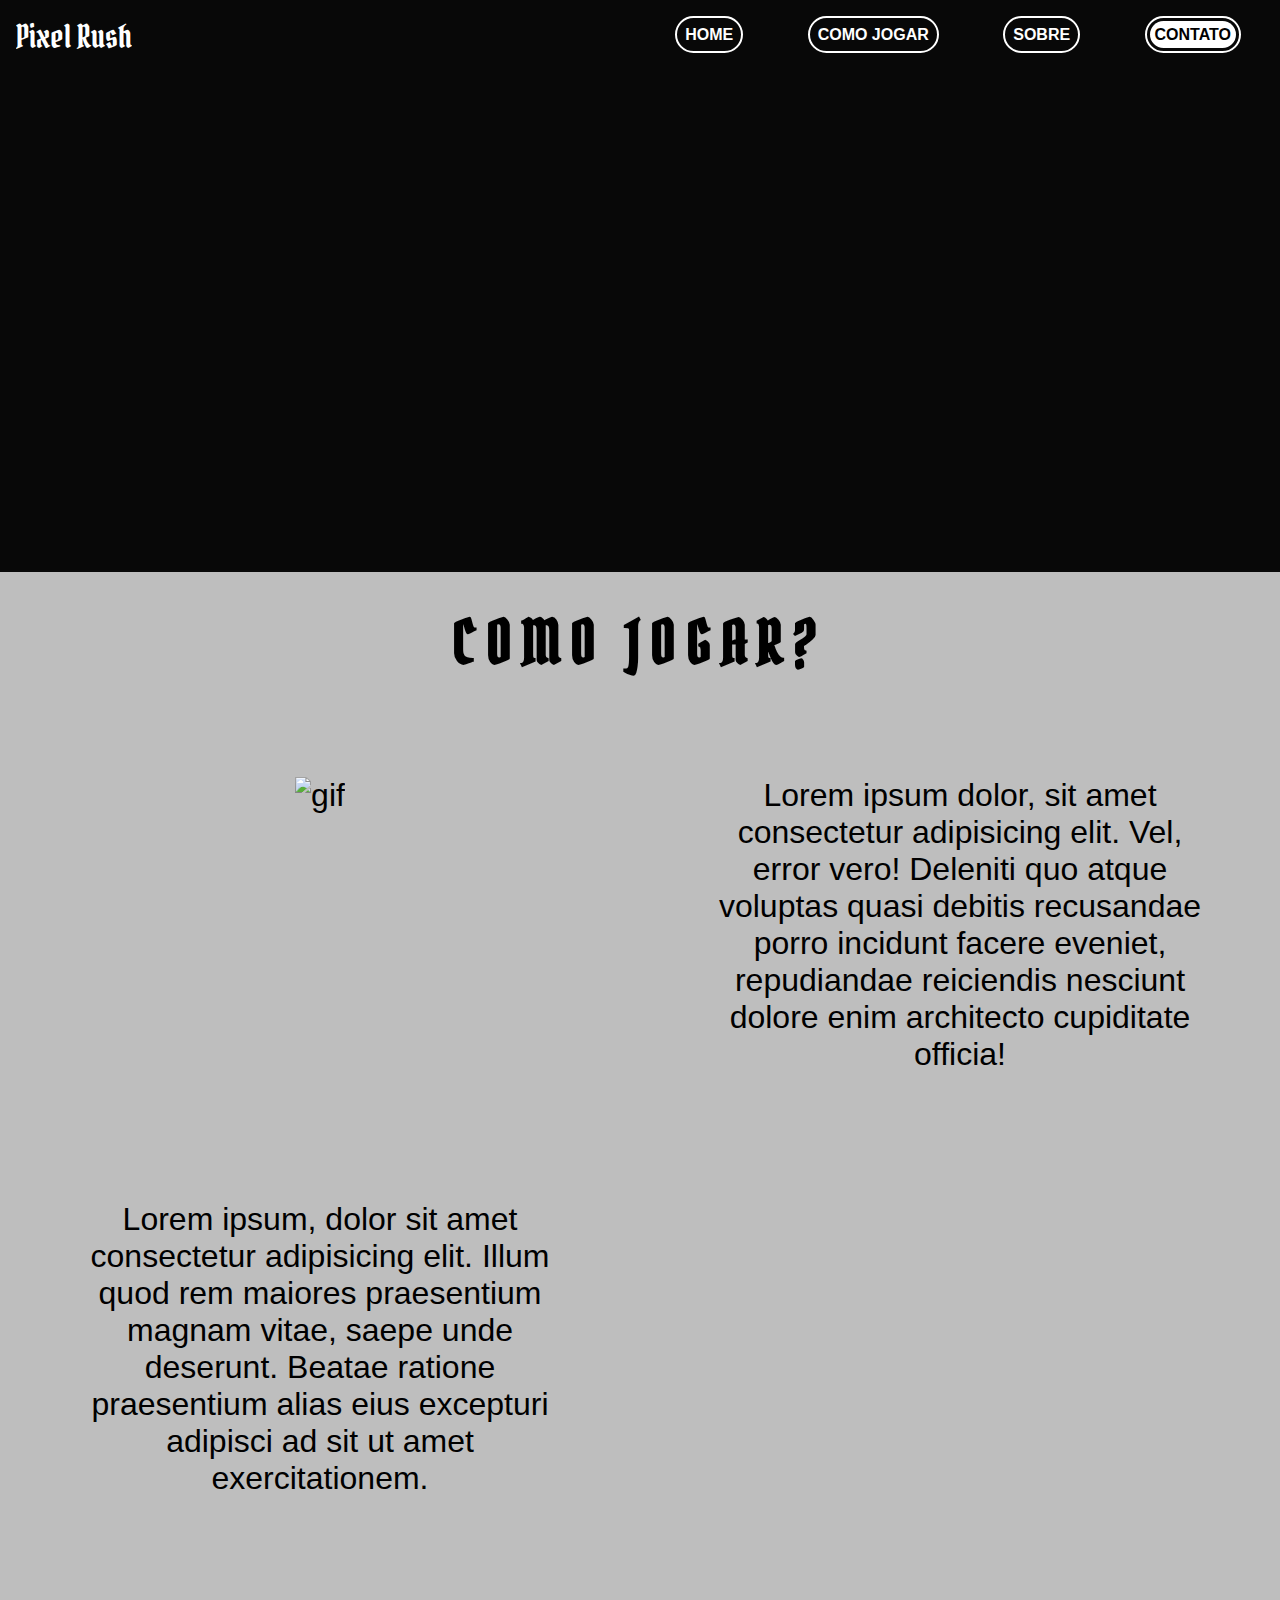
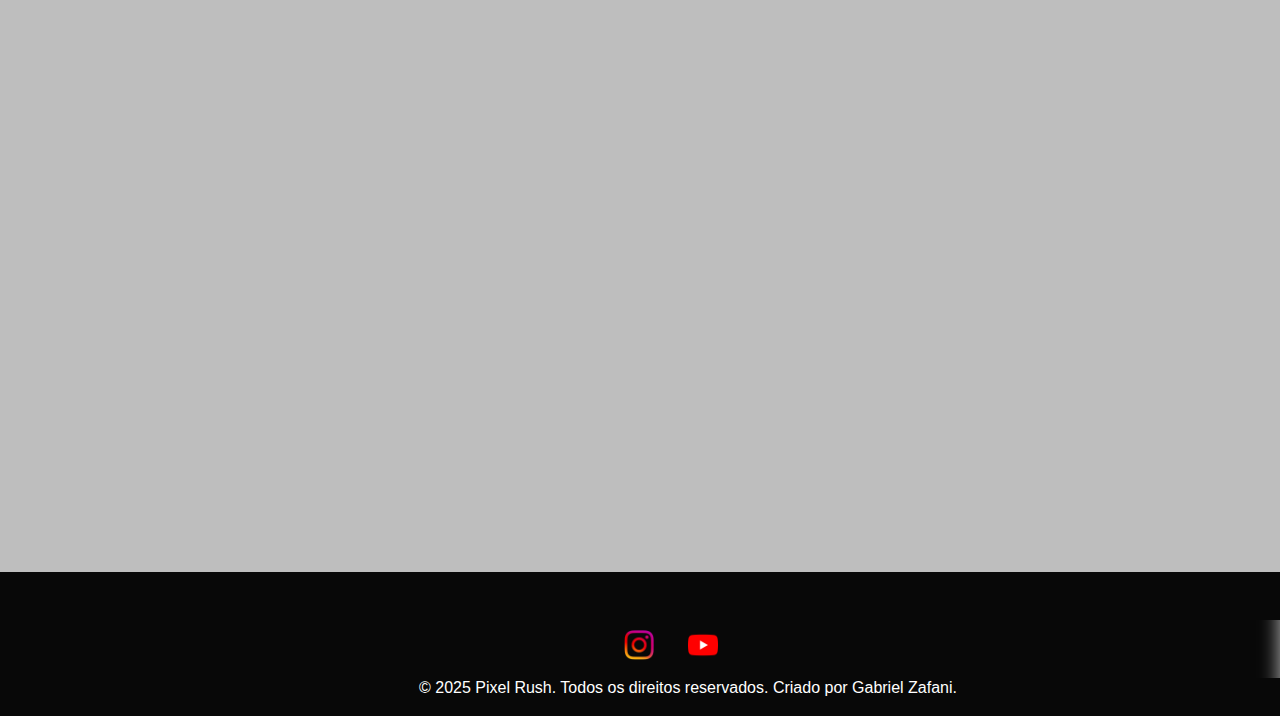
==== ComoJogar.html @ 150ab355 "Criei a página como jogar" ====
<!DOCTYPE html>
<html lang="pt-br">

<head>
    <meta charset="UTF-8">
    <meta name="viewport" content="width=device-width, initial-scale=1.0">
    <title>Meu Jogo!</title>
    <link rel="stylesheet" href="css/Comojogar.css">
    <link href="https://fonts.googleapis.com/css2?family=Pirata+One&display=swap" rel="stylesheet">


</head>

<body>
    <header>
        <nav>
            <a id="logo" href="index.html"> Pixel Rush </a>
            <ul>
                <li><a class="" href="index.html" title="Home"> Home </a></li>
                <li><a href="comoJogar.html" title="Como Jogar"> Como Jogar </a></li>
                <li><a href=#sobre.html title="Sobre"> sobre </a></li>
                <li><a class="contato" href="contato.html" title="Contato"> Contato </a></li>
            </ul>
        </nav>

    </header>

    <section>
        <h2>
            COMO JOGAR?
        </h2>
        <div class="grid">
            <div>
                <p>
                    <img src="https://media1.tenor.com/m/JwC1q_u8_oQAAAAC/hollow-knight.gif" alt="gif">
                </p>
            </div>

            <div class="coluna">
                <p>
                    Lorem ipsum dolor, sit amet consectetur adipisicing elit. Vel, error vero! Deleniti quo atque
                    voluptas quasi debitis recusandae porro incidunt facere eveniet, repudiandae reiciendis nesciunt
                    dolore enim architecto cupiditate officia!
                </p>
            </div>

            <div>
                <p>
                    Lorem ipsum, dolor sit amet consectetur adipisicing elit. Illum quod rem maiores praesentium magnam
                    vitae, saepe unde deserunt. Beatae ratione praesentium alias eius excepturi adipisci ad sit ut amet
                    exercitationem.
                </p>
            </div>
            <div>
                <p> <img src="https://media1.tenor.com/m/dqlj6FBW1EAAAAAC/grimm-hollow-knight.gif" alt=""></p>
            </div>
            <div>
                <p>

                </p>
            </div>
        </div>


    </section>

    <footer>
        <ul>
            <li>
                <a target="_blank" class="ico" href="https://www.instagram.com/gabriel_zafani_/" title="Instagram"><img
                        width="30px" src="/css/IMGS/instagram.png" alt="instagram"></a>
            </li>
            <li>
                <a target="_blank" class="ico" href="colocar o canal"><img width="30px" src="css/IMGS/Youtube.png"
                        alt=""></a>
            </li>
            <li>

            </li>
        </ul>
        <p>
            © 2025 Pixel Rush. Todos os direitos reservados. Criado por Gabriel Zafani.

        </p>

    </footer>

</body>

</html>
---- css/Comojogar.css ----
* {
    padding: 0;
    margin: 0;
    font-family: Arial, Helvetica, sans-serif;
    overflow-x: hidden;
    
    
}

body {
    box-sizing: border-box;
    width: 100%;
    background: rgb(190, 190, 190);   
}




header {
    background:rgb(8, 8, 8); 
    color: white;
    text-decoration: none;
    width: 100%;
    padding: 1rem;
    height: 60vh;   
}

 

header > nav > ul {
   
    text-transform: uppercase;
    text-decoration: none;
    text-align: center;          
}


header > nav > ul > li {
    padding: 10px;
    display: inline-block;
    margin-right: 50px;
    a {
        text-decoration: none;
        color: white;
        font-weight: bold;
        outline: 2px solid white;
        outline-offset: 0.2rem;
        border-radius: 20px ;
        padding: 5px;        
    }   
}



a:hover {
    filter: brightness(50%);
    transition: all 0.5s; 
}

.contato {
    background: white ;
    padding: 5px;
    border-radius: 20px;
    color: black ;
    outline: 2px solid white;
    outline-offset: 0.2rem;
}

.contato:hover {
    filter: brightness(50%);
    transition: all 0.5s;  
}

nav {
    display: flex;
    justify-content: space-between;
    width: 100%;
}

footer {
    width: 100%;
    padding: 3rem;
    height: 3rem;
    background:rgb(8, 8, 8);
    ul {
        list-style: none;
        text-decoration: none;

        text-align: center;
        backdrop-filter: blur(10px);       
    }
    li {
        display: inline-block;
        margin: 10px 15px;       
    }

    p {
        color: white;
        text-align: center;
        margin: 1px;
    }
}

section {
    height: 100rem; 
    p {color: black;
       font-size: 2rem;
       text-align: center;
       margin: 4rem;
    }
    
    h2 {
        text-align: center;
        margin: 2rem;
        font-size: 60px;
        font-family: "Pirata One" ;
        letter-spacing: 10px;
    }

}

.grid {
    display: grid;
    grid-template-columns: repeat(2,50%);
}

.pirata-one-regular {
  font-family: "Pirata One", system-ui, sans-serif;
  font-size: 4rem;
  font-style: normal;
  letter-spacing: 10px;
}

#logo {
    font-family: "Pirata One", system-ui, sans-serif;
    font-size: 2rem;
    text-decoration: none;
    color: white;  
}
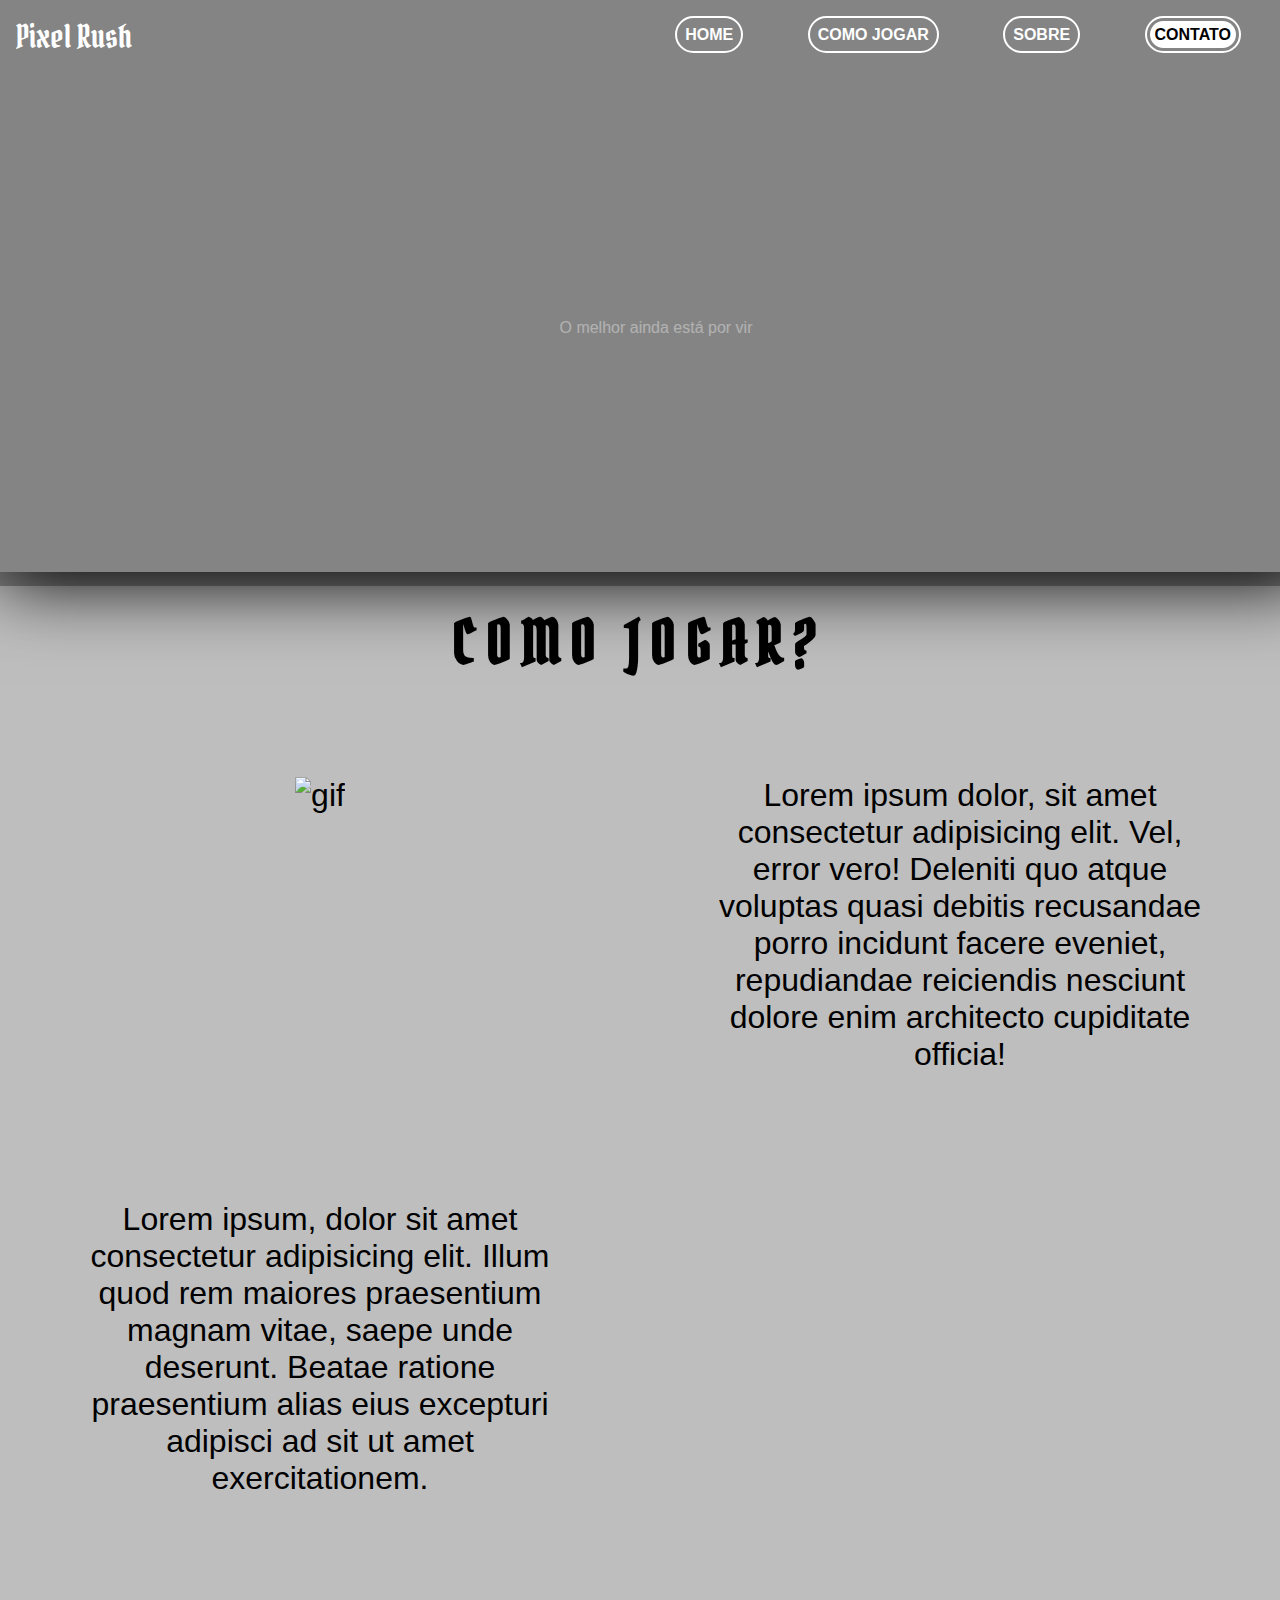
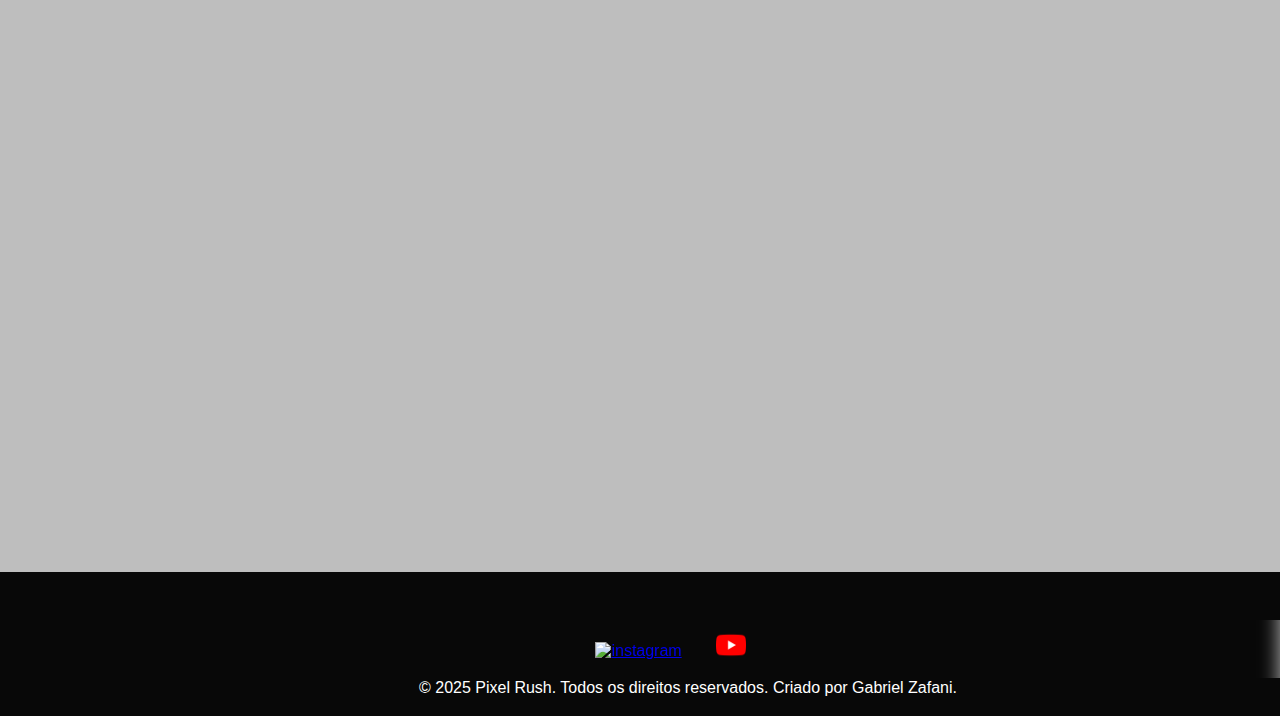
==== commit 0f1592de: "Version 2" ====
--- a/ComoJogar.html
+++ b/ComoJogar.html
@@ -22,6 +22,7 @@
                 <li><a class="contato" href="contato.html" title="Contato"> Contato </a></li>
             </ul>
         </nav>
+        <p>O melhor ainda está por vir</p>
 
     </header>
 
@@ -68,7 +69,7 @@
         <ul>
             <li>
                 <a target="_blank" class="ico" href="https://www.instagram.com/gabriel_zafani_/" title="Instagram"><img
-                        width="30px" src="/css/IMGS/instagram.png" alt="instagram"></a>
+                    width="30px" src="https://cdn-icons-png.flaticon.com/512/5968/5968776.png" alt="instagram"></a>
             </li>
             <li>
                 <a target="_blank" class="ico" href="colocar o canal"><img width="30px" src="css/IMGS/Youtube.png"
--- a/css/Comojogar.css
+++ b/css/Comojogar.css
@@ -17,14 +17,40 @@
 
 
 header {
-    background:rgb(8, 8, 8); 
+    background-image: url(https://media2.giphy.com/media/v1.Y2lkPTc5MGI3NjExbW96bWQ4YW45eW03cHl1aTBmb3hnbnB5NnYzYTRoZ2Izc2ptYWV2bSZlcD12MV9pbnRlcm5hbF9naWZfYnlfaWQmY3Q9Zw/9PalpZKlDt5iNfnFXT/giphy.gif);
     color: white;
     text-decoration: none;
     width: 100%;
     padding: 1rem;
-    height: 60vh;   
+    height: 60vh;
+    box-shadow: 0px 10px 70px black;
+    
+    
+
+ 
 }
 
+header::before {
+    content: "";
+    position: absolute;
+    top: 0;
+    left: 0;
+    width: 100%;
+    height: 65.1vh;
+    background-color: rgba(0, 0, 0, 0.3); /* Cor de overlay com opacidade */
+}
+
+body > header > nav > a {
+    position: relative;
+}
+
+header > p {
+    display: flex;
+    flex-direction: column; /* Organiza os itens em colunas */
+    justify-content: center; /* Alinha os itens verticalmente */
+    align-items: center; 
+    height: 100%
+}
  
 
 header > nav > ul {
@@ -39,6 +65,7 @@
     padding: 10px;
     display: inline-block;
     margin-right: 50px;
+    position: relative;
     a {
         text-decoration: none;
         color: white;
